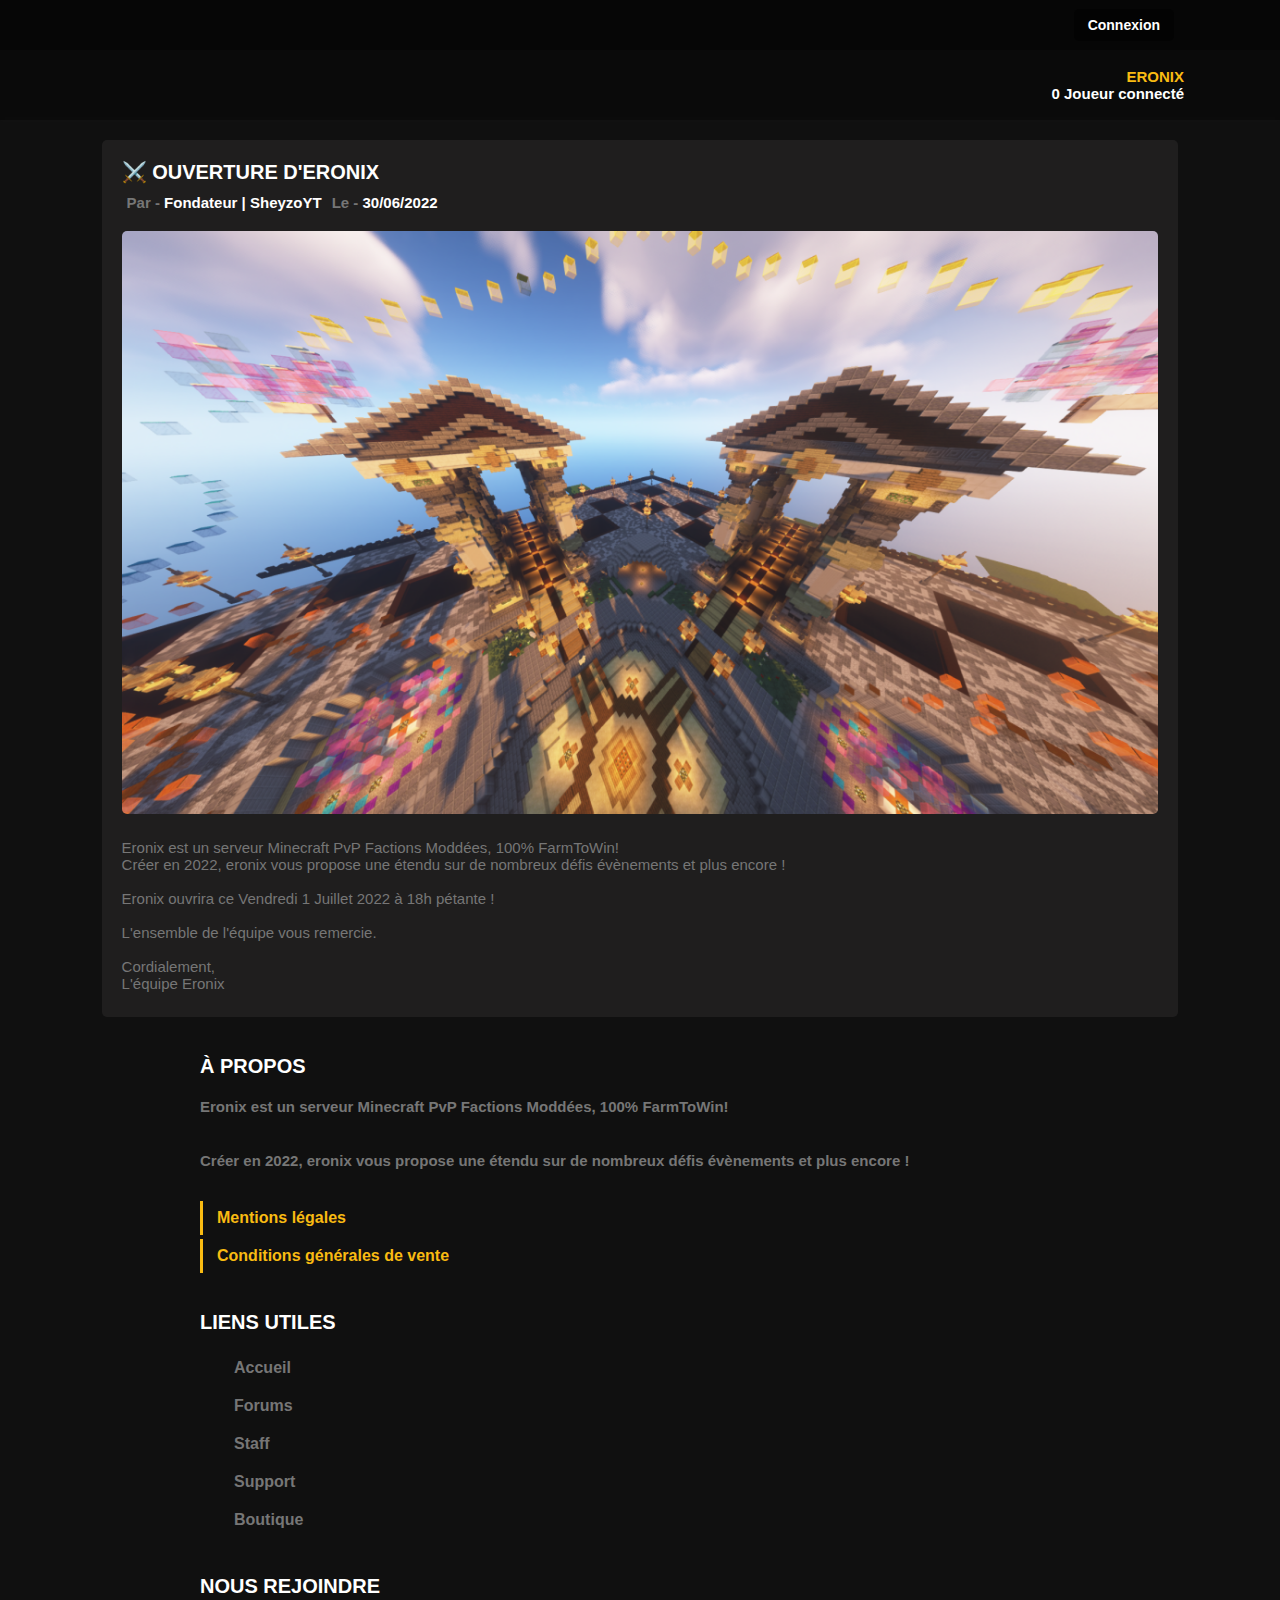
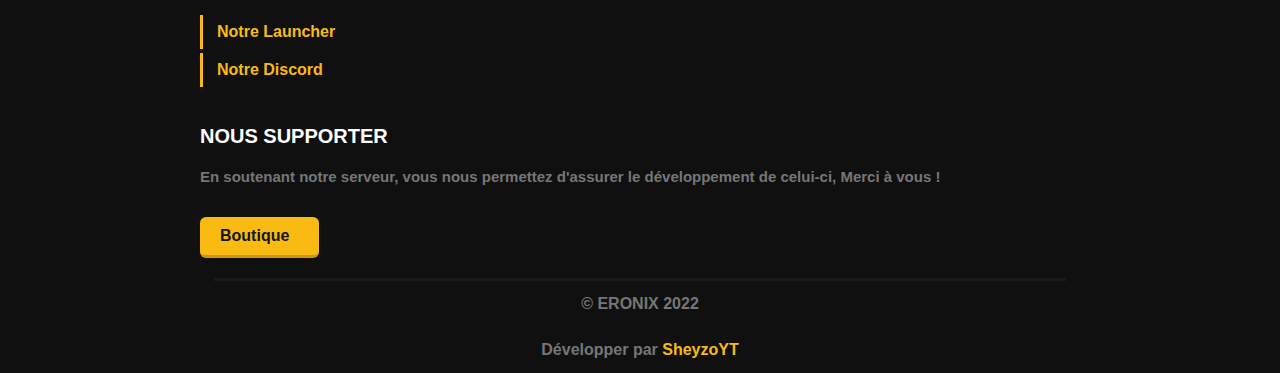
==== accueil.html @ 1723008d "Update accueil.html" ====
<!DOCTYPE html>
<html lang="fr">

<head>
    <meta data-n-head="ssr" charset="utf-8">
    <title>Eronix | Accueil</title>
    <meta data-n-head="ssr" name="viewport" content="width=device-width, user-scalable=no">
    <meta data-n-head="ssr" data-hid="description" name="description" content="">
    <link href="./src/css/style.css" rel="stylesheet" />
    <link href="./src/css/police.css" rel="stylesheet" />
    <link href="./src/css/news.css" rel="stylesheet" />
    <link href="./src/css/header.css" rel="stylesheet" />
    <link rel="icon" type="image/png" href="./src/img/standard.gif">
    <link rel="stylesheet" href="https://site-assets.fontawesome.com/releases/v6.1.0/css/all.css">
</head>

<body id="body">
    <div class="sidebar" id="sidebar">
        <div class="sidebar-header">
            <div class="container">
                <div class="sidebarMenu">
                    Menu
                </div>
                <button class="headerMenuClose" id="headerMenuClose"><i class="fa-solid fa-close"></i></button>
            </div>
        </div>
        <div class="sidebar-content">
            <a class="aBoxSidebar" href="./accueil"><i class="fa-solid fa-arrow-up-right-from-square"></i> Accueil</a>
            <a class="aBoxSidebar" href="./forums"><i class="fa-solid fa-arrow-up-right-from-square"></i> Forums</a>
            <a class="aBoxSidebar" href="./staff"><i class="fa-solid fa-arrow-up-right-from-square"></i> Staff</a>
            <a class="aBoxSidebar" href="https://discord.gg/38UJhPx7ah"><i class="fa-solid fa-arrow-up-right-from-square"></i> Support</a>
            <a class="aBoxSidebar" href="./boutique"><i class="fa-solid fa-arrow-up-right-from-square"></i> Boutique</a>
        </div>
    </div>

    <div class="section topla">
        <div class="headerBack"></div>
    </div>
    <header>
        <div class="container">
            <div class="content contentTop">
                <div class="contentTopBox">
                    <a class="headerTopLogin" href="./connexion">Connexion <i class="fa-solid fa-right-to-bracket"></i></a>
                </div>
            </div>
            <div class="content contentBottom">
                <div class="contentBottomBox">
                    <div class="contentBottomBoxLeft">
                        <button class="headerMenu" id="headerMenu"><i class="fa-solid fa-bars"></i></button>
                        <div class="containerLink">
                            <a class="headerBoxLink active" href="./accueil">Accueil</a>
                            <a class="headerBoxLink" href="./forums">Forums</a>
                            <a class="headerBoxLink" href="./staff">Staff</a>
                            <a class="headerBoxLink" href="https://discord.gg/38UJhPx7ah">Support</a>
                            <a class="headerBoxLink" href="./boutique">Boutique</a>
                        </div>
                    </div>
                    <div class="contentBottomBoxRight">
                        <div class="headerServerName">
                            eronix
                        </div>
                        <div class="headerServerCount">
                            <span>0</span> Joueur connecté
                        </div>
                    </div>
                </div>
            </div>
        </div>
    </header>
    <div class="section news">
        <div class="container">
            <div class="newsBox">
                <div class="containerBox">
                    <div class="content-lower lowerTop">
                        <div class="lowerTitre">⚔️ Ouverture d'Eronix</div>
                        <div class="lowerDetails">
                            <div class="lowerPost">Par - <span id="adsx">Fondateur | SheyzoYT</span></div>
                            <div class="lowerDate">Le - <span>30/06/2022</span></div>
                        </div>
                    </div>

                    <div class="content-lower lowerCenter">
                        <img src="./src/img/build.png">
                    </div>
                    <div class="content-lower lowerBottom">
                        <p>
                            Eronix est un serveur Minecraft PvP Factions Moddées, 100% FarmToWin!<br>
                        Créer en 2022, eronix vous propose une étendu sur de nombreux défis évènements et plus encore
                        !<br><br>

                        Eronix ouvrira ce Vendredi 1 Juillet 2022 à 18h pétante !<br><br>
                        L'ensemble de l'équipe vous remercie.<br><br>
                        Cordialement,<br>L'équipe Eronix
                        </p>
                    </div>
                </div>
            </div>
        </div>
    </div>

    <div class="section footer">
        <div class="container">
            <div class="content footerTop">
                <div class="footerBox">
                    <div class="footer-titleBox">à propos</div>
                    <p>
                        Eronix est un serveur Minecraft PvP Factions Moddées, 100% FarmToWin!<br><br>
                        Créer en 2022, eronix vous propose une étendu sur de nombreux défis évènements et plus encore
                        !
                    </p>
                    <a class="aBoxCGV" href="./mentions-legales"><i class="fa-solid fa-arrow-up-right-from-square"></i> Mentions légales</a>
                    <a class="aBoxCGV" href="./conditions-générales-de-vente"><i class="fa-solid fa-arrow-up-right-from-square"></i> Conditions générales de vente</a>
                </div>
                <div class="footerBox">
                    <div class="footer-titleBox">liens utiles</div>
                    <a class="aBoxLink" href="./accueil"><i class="fa-solid fa-arrow-up-right-from-square"></i> Accueil</a>
                    <a class="aBoxLink" href="./forums"><i class="fa-solid fa-arrow-up-right-from-square"></i> Forums</a>
                    <a class="aBoxLink" href="./staff"><i class="fa-solid fa-arrow-up-right-from-square"></i> Staff</a>
                    <a class="aBoxLink" href="https://discord.gg/38UJhPx7ah"><i class="fa-solid fa-arrow-up-right-from-square"></i> Support</a>
                    <a class="aBoxLink" href="./boutique"><i class="fa-solid fa-arrow-up-right-from-square"></i> Boutique</a>
                </div>
                <div class="footerBox">
                    <div class="footer-titleBox">Nous rejoindre</div>
                    <a href="./launcher" class="aBoxCGV"><i class="fa-solid fa-arrow-up-right-from-square"></i> Notre Launcher</a>
                    <a class="aBoxCGV" href="https://discord.gg/38UJhPx7ah"><i class="fa-solid fa-arrow-up-right-from-square"></i> Notre Discord</a>
                </div>
                <div class="footerBox">
                    <div class="footer-titleBox">Nous supporter</div>
                    <p>En soutenant notre serveur, vous nous permettez d'assurer le développement de celui-ci, Merci à
                        vous !</p>
                    <a class="aBoxBoutique" href="./boutique">Boutique <i class="fa-solid fa-arrow-right"></i></a>
                </div>
            </div>
            <span class="footerSpanSepar"></span>
            <div class="content footerBottom">
                <div class="footerB-left">
                    <span>© eronix 2022</span>
                </div>
                <div class="footerB-right">
                    <span>Développer par <a>SheyzoYT</a></span>
                </div>
            </div>
        </div>
    </div>

    <script>
        var headerMenu = document.getElementById("headerMenu");
        var headerMenuClose = document.getElementById("headerMenuClose");
        var sidebar = document.getElementById("sidebar");
        var sidebarContent = document.getElementById("sidebarContent");
        var body = document.getElementById("body");

        headerMenu.onclick = function () {
            sidebar.style.display = "flex";
            headerMenu.style.display = "none";
        }

        headerMenuClose.onclick = function () {
            headerMenu.style.display = "block";
            sidebar.style.display = "none";
        }
    </script>
</body>

</html>
---- src/css/style.css ----
* {
    -webkit-user-select: none;
    -webkit-touch-callout: none;
    -moz-user-select: none;
    -ms-user-select: none;
    user-select: none;
    text-decoration: none;
}

/* {pointer-events: none;}*/
/*#4752c4;*/

body {
    margin: 0;
    padding: 0;
    font-family: 'Segoe UI', Tahoma, Geneva, Verdana, sans-serif;
    background: #101010;
    color: #fff;
    border: none;
}

.section {
    height: auto;
    width: 100%;
    display: flex;
    z-index: 4;
}

/*-----[Footer]-----*/
.footer {
    background: #101010;
}

.footer .container {
    display: flex;
    flex-direction: column;
    width: 70%;
    margin-left: auto;
    margin-right: auto;
}
.footer .container .content {
    display: flex;
    flex-direction: row;
}

.footer .container .footerTop {
    justify-content: space-between;
}

.footer .container .footerTop .footerBox {
    padding: 8px;
    background: transparent;
    width: 100%;
    margin-left: 10px;
    margin-right: 10px;
    margin-top: 10px;
    margin-bottom: 10px;
    display: flex;
    flex-direction: column;
}

.footer-titleBox {
    text-transform: uppercase;
    color: #fff;
    font-weight: 800;
    font-size: 20px;
    margin-bottom: 15px;
    font-family: Sen, sans-serif;
}

.footer .container .footerTop .footerBox p {
    color: #767676;
    font-size: 15px;
    line-height: 27px;
    font-weight: 700;
    margin: 0 0 25px;
}

.aBoxCGV {
    padding: 8px 14px;
    color: #f9bb12;
    border-left: 3px solid #f9bb12;
    line-height: normal;
    font-weight: 600;
    background: #101010;
    margin-top: 2px;
    margin-bottom: 2px;
    transition: .5s ease-out;
}

.aBoxCGV:hover {
    color: #cc9a12;;
}

.aBoxLink {
    padding: 8px 14px;
    color: #767676;
    line-height: normal;
    font-weight: 600;
    background: transparent;
    margin-top: 2px;
    margin-bottom: 2px;
    transition: .5s ease-out;
}

.aBoxLink:hover {
    color: #fff;
}

.aBoxLink i {
    margin-left: 10px;
    margin-right: 10px;
}

.aBoxBoutique {
    padding: 10px 20px;
    color: #141414;
    line-height: normal;
    font-weight: 600;
    background: #f9bb12;
    margin-top: 2px;
    margin-bottom: 2px;
    border-radius: 6px;
    width: fit-content;
    border-bottom: 3px solid #cc9a12;
    transition: .5s ease-out;
}

.aBoxBoutique:hover {
    background: #cc9a12;
    border-bottom: 3px solid #f9bb12;
}

.aBoxBoutique i {
    margin-left: 10px;
}

.footerSpanSepar {
    width: 95%;
    margin-left: auto;
    margin-right: auto;
    background: #1a1a1a;
    height: 3px;
}

.footerBottom {
    width: 100%;
    display: flex;
}

.footerB-left {
    padding: 14px 20px;
    margin-top: 10px;
    margin-bottom: 10px;
}

.footerB-left span {
    color: #767676;
    line-height: normal;
    text-transform: uppercase;
    font-weight: 600;
    margin-top: 2px;
    margin-bottom: 2px;
}
.footerB-right {
    padding: 14px 20px;
    margin-top: 10px;
    margin-bottom: 10px;
    margin-left: auto;
}

.footerB-right span {
    color: #767676;
    line-height: normal;
    font-weight: 600;
    margin-top: 2px;
    margin-bottom: 2px;
}

.footerB-right span a {
    color: #f9bb12;
}

/*-----[Footer]-----*/

@media screen and (max-width: 1280px) {
    .footer .container .content {
        display: flex;
        flex-direction: column;
    }
    .footer .container .footerTop .footerBox, .footerB-left, .footerB-right {
        margin-left: auto;
        margin-right: auto;
    }

    .footerB-left, .footerB-right {
        margin-top: 0;
        margin-bottom: 0;
    }

    .footerBottom {
        width: 100%;
        display: flex;
        flex-direction: column;
    }

}

.alertBox {
    padding: 20px 14px;
    background: #141414;
    border-radius: 5px;
    margin: 20px;
    border-left: 3px solid red;
    border-right: 1px solid #1a1a1a;
    border-top: 1px solid #1a1a1a;
    border-bottom: 1px solid #1a1a1a;
    font-family: Sen, sans-serif;
    font-weight: 500;
}

.alertBox i {
    font-size: 20px;
    color: red;
    margin-left: 10px;
    margin-right: 10px;
}
.alertBox span {
    color: red;
}


.download {
    background: #101010;
}

.download .container {
    display: flex;
    flex-direction: row;
    justify-content: center;
    flex-wrap: wrap;
    width: 100%;
}

.download .container .downBox {
    background: #4444;
    padding: 8px 16px;
    height: 50px;
    width: 250px;
    margin-top: 10px;
    margin-bottom: 10px;
    margin-left: 10px;
    margin-right: 10px;
    border-radius: 5px;
    display: flex;
}

.download .container .downBox a {
    margin-left: auto;
    margin-right: auto;
}
---- src/css/police.css ----
@import url('https://fonts.googleapis.com/css2?family=Montserrat:wght@600&display=swap');
/*font-family     : 'Montserrat', sans-serif;*/
@import url('https://fonts.googleapis.com/css2?family=Dosis:wght@300&family=Mulish&display=swap');
/*font-family     : 'Dosis', sans-serif;*/
@import url('https://fonts.googleapis.com/css2?family=Cuprum&display=swap');
/*font-family     : 'Cuprum', sans-serif;*/
@import url('https://fonts.googleapis.com/css2?family=Cuprum&family=El+Messiri&display=swap');
/*font-family     : 'Cuprum', sans-serif;
font-family       : 'El Messiri', sans-serif;*/
@import url('https://fonts.googleapis.com/css2?family=PT+Sans+Narrow:wght@700&family=Zen+Kurenaido&display=swap');
/*font-family     : 'PT Sans Narrow', sans-serif;
font-family       : 'Zen Kurenaido', sans-serif;*/
@import url('https://fonts.googleapis.com/css2?family=Shippori+Antique&display=swap');
/*font-family     : 'Shippori Antique', sans-serif;*/
@import url('https://fonts.googleapis.com/css2?family=Poppins:wght@700&display=swap');
/*font-family     : 'Poppins', sans-serif;*/
@import url('https://fonts.googleapis.com/css2?family=Acme&family=Barlow:ital,wght@0,100;1,100&family=Montserrat+Alternates:wght@100&family=Montserrat:wght@200&family=Poppins:wght@700&display=swap');
/*font-family     : 'Acme', sans-serif;
font-family       : 'Barlow', sans-serif;
font-family       : 'Montserrat', sans-serif;
font-family       : 'Montserrat Alternates', sans-serif;
font-family       : 'Poppins', sans-serif;*/
@import url('https://fonts.googleapis.com/css2?family=Exo+2:wght@300&display=swap');
/*font-family: 'Exo 2', sans-serif;*/
@import url('https://fonts.googleapis.com/css2?family=Fredoka:wght@300&display=swap');
/*font-family: 'Fredoka', sans-serif;*/
---- src/css/news.css ----
.news {
    background: #101010;
}

.news .container {
    display: flex;
    flex-direction: column;
    width: 70%;
    margin-left: auto;
    margin-right: auto;
}

.newsBox {
    width: 100%;
    background: #1f1e1e;
    margin-left: auto;
    margin-right: auto;
    margin-top: 20px;
    margin-bottom: 20px;
    border-radius: 5px;
    display: flex;
    flex-direction: column;
    padding: 20px;
}

.newsBox .containerBox {
    width: 100%;
}

.lowerTop {
    display: flex;
    flex-direction: column;
}

.lowerTop .lowerDetails {
    display: flex;
    flex-direction: row;
    margin-top: 0;
    margin-bottom: 0;
}

.lowerTop .lowerTitre {
    text-transform: uppercase;
    color: #fff;
    font-weight: 800;
    font-size: 20px;
    font-family: Sen, sans-serif;
    margin-top: 0;
    margin-bottom: 10px;
}

.lowerPost {
    margin-left: 5px;
    margin-right: 5px;
    color: #767676;
    font-size: 15px;
    font-weight: 700;
}

.lowerDate {
    margin-left: 5px;
    margin-right: 5px;
    color: #767676;
    font-size: 15px;
    font-weight: 700;
}

.lowerPost span, .lowerDate span {
    color: #fff;
}

.lowerCenter {
    width: 100%;
    display: flex;
    justify-content: center;
}

.lowerCenter img {
    width: 100%;
    margin-top: 20px;
    margin-bottom: 20px;
    border-radius: 5px;
    pointer-events: none;
    height: 500px;
}

.lowerCenter iframe {
    width: 100%;
    height: 500px;
    margin-top: 20px;
    margin-bottom: 20px;
    border-radius: 5px;
}

.lowerBottom p {
    color: #767676;
    font-size: 15px;
    font-weight: 500;
    margin-top: 5px;
    margin-bottom: 5px;
}

@media screen and (max-width: 1280px) {
    .news .container {
        width: 90%;
    }
    
    .newsBox {
        width: 90%;
    }

    .lowerCenter img {
        width: 100%;
        margin-top: 20px;
        margin-bottom: 20px;
        border-radius: 5px;
        pointer-events: none;
        height: auto;
    }
    
    .lowerCenter iframe {
        width: 100%;
        height: 300px;
        margin-top: 20px;
        margin-bottom: 20px;
        border-radius: 5px;
    }
}
---- src/css/header.css ----
.sidebar {
    position: fixed;
    top:0;
    left: 0;
    z-index: 10;
    width: 300px;
    height: 100vh;
    background: #101010;
    display: none;
    flex-direction: column;
    color: #fff;
}

header a {
    color: #fff;
}

.sidebar-header {
    display: flex;
    width: 100%;
    height: 50px;
    background: url("../img/backgroundSky.png") no-repeat top/cover;
}

.sidebar-header .container {
    display: flex;
    width: 100%;
    height: 50px;
    background: #00000099;
}

.sidebarMenu {
    text-transform: uppercase;
    color: #fff;
    font-weight: 800;
    font-size: 20px;
    font-family: Sen, sans-serif;
    margin-top: auto;
    margin-bottom: auto;
    margin-left: 20px;
}

.headerMenuClose {
    margin-top: auto;
    margin-bottom: auto;
    margin-left: auto;
    margin-right: 20px;
    font-size: 25px;
    color: #fff;
    background: transparent;
    border-radius: 5px;
    border: none;
}

.sidebar-content {
    display: flex;
    flex-direction: column;
}

.aBoxSidebar {
    padding: 8px 14px;
    color: #fff;
    border-left: 3px solid #101010;
    line-height: normal;
    font-weight: 600;
    background: #101010;
    margin-top: 2px;
    margin-bottom: 2px;
    transition: .5s ease-out;
}

.aBoxSidebar:hover {
    color: #f9bb12;
    border-left: 3px solid #f9bb12;
}


.topla {
    height: 120px;
}

.headerBack {
    background: url("../img/backgroundSky.png") no-repeat top/cover;
    background-position: -0px;
    -webkit-box-shadow: 0 -3px hsl(0deg 0% 100% / 3%) inset;
    -moz-box-shadow: 0 -3px hsla(0, 0%, 100%, 0.025) inset;
    box-shadow: inset 0 -3px hsl(0deg 0% 100% / 3%);
    height: 120px;
    width: 100%;
    position: absolute;
    top: 0;
    left: 0;
    z-index: 1;
    filter: blur(3px);
}
header {
    display: flex;
    flex-direction: column;
    width: 100%;
    height: 120px;
    position: absolute;
    top: 0;
    left: 0;
    z-index: 1;
    z-index: 5;
}

header .container {
    display: flex;
    flex-direction: column;
    width: 100%;
    height: 120px;
}
header .container .contentTop {
    display: flex;
    flex-direction: row;
    width: 100%;
    background: #00000099;
    height: 50px;
}
header .container .contentTop .contentTopBox {
    width: 75%;
    height: 50px;
    display: flex;
    margin-left: auto;
    margin-right: auto;
}

.headerTopLogin {
    background: #00000080;
    padding: 8px 14px;
    margin-top: auto;
    margin-bottom: auto;
    color: #fff;
    font-size: 14px;
    font-weight: 700;
    text-decoration: none;
    border-radius: 5px;
    transition: .5s ease-out;
    font-family: 'Trebuchet MS', 'Lucida Sans Unicode', 'Lucida Grande', 'Lucida Sans', Arial, sans-serif;
    margin-left: auto;
    margin-right: 10px;
}

header .container .contentBottom {
    display: flex;
    flex-direction: row;
    width: 100%;
    background: #00000060;
    height: 70px;
}

header .container .contentBottom .contentBottomBox {
    width: 70%;
    height: 70px;
    display: flex;
    flex-direction: row;
    justify-content: space-between;
    margin-left: auto;
    margin-right: auto;
}

header .container .contentBottom .contentBottomBox .contentBottomBoxLeft {
    width: 70%;
    height: 70px;
    display: flex;
}

header .container .contentBottom .contentBottomBox .contentBottomBoxLeft .headerMenu {
    border: none;
    padding: 8px 14px;
    background: transparent;
    margin-top: auto;
    margin-bottom: auto;
    color: #fff;
    font-size: 15px;
    font-weight: 700;
    text-decoration: none;
    border-radius: 5px;
    transition: .5s ease-out;
}

.contentBottomBox .contentBottomBoxRight {
    width: 70%;
    margin-top: auto;
    margin-bottom: auto;
    display: flex;
    flex-direction: column;
}

.headerServerName {
    text-transform: uppercase;
    color: #f9bb12;
    font-weight: 800;
    font-size: 15px;
    font-family: Sen, sans-serif;
    margin-left: auto;
}

.headerServerCount {
    color: #fff;
    font-weight: 600;
    font-size: 15px;
    font-family: Sen, sans-serif;
    margin-left: auto;
}

.containerLink {
    height: 70px;
    display: flex;
    width: auto;
}

.headerBoxLink {
    padding: 10px 20px;
    margin-top: auto;
    margin-bottom: auto;
    margin-left: 10px;
    margin-right: 10px;
    font-weight: 700;
    transition: .5s ease-out;
    border-radius: 5px;
}

.headerBoxLink.active::before {
    content: '';
    display: block;
    background: #f9bb12;
    height: 3px;
    width: 24px;
    border-radius: 4px;
    position: relative;
    top:26px;
    margin: 0 auto;
    box-shadow: 0 3px 3px rgb(0 0 0 / 15%);
}

.headerBoxLink:hover {
    color: #f9bb12;
    background: #00000066;
}

.headerBoxLink.active {
    color: #f9bb12;
    background: #00000066;
}

.headerMenu {
    display: none;
}

@media screen and (min-width: 1280px) {
    .headerMenu {
        display: none;
    }
    header .container .contentBottom .contentBottomBox {
        width: 75%;
    }

    .headerMenu {
        margin-left: 6%;
    }
}

@media screen and (max-width: 1280px) {
    .headerMenu {
        display: block;
    }
    header .container .contentTop .contentTopBox {
        width: 85%;
    }
    header .container .contentBottom .contentBottomBox {
        width: 85%;
    }
    .containerLink {
        display: none;
    }
}
@media screen and (max-width: 700px) {
    header .container .contentBottom .contentBottomBox {
        width: 90%;
    }
}

@media screen and (max-width: 370px) {
    .contentBottomBox .contentBottomBoxRight {
        display: none;
    }
}
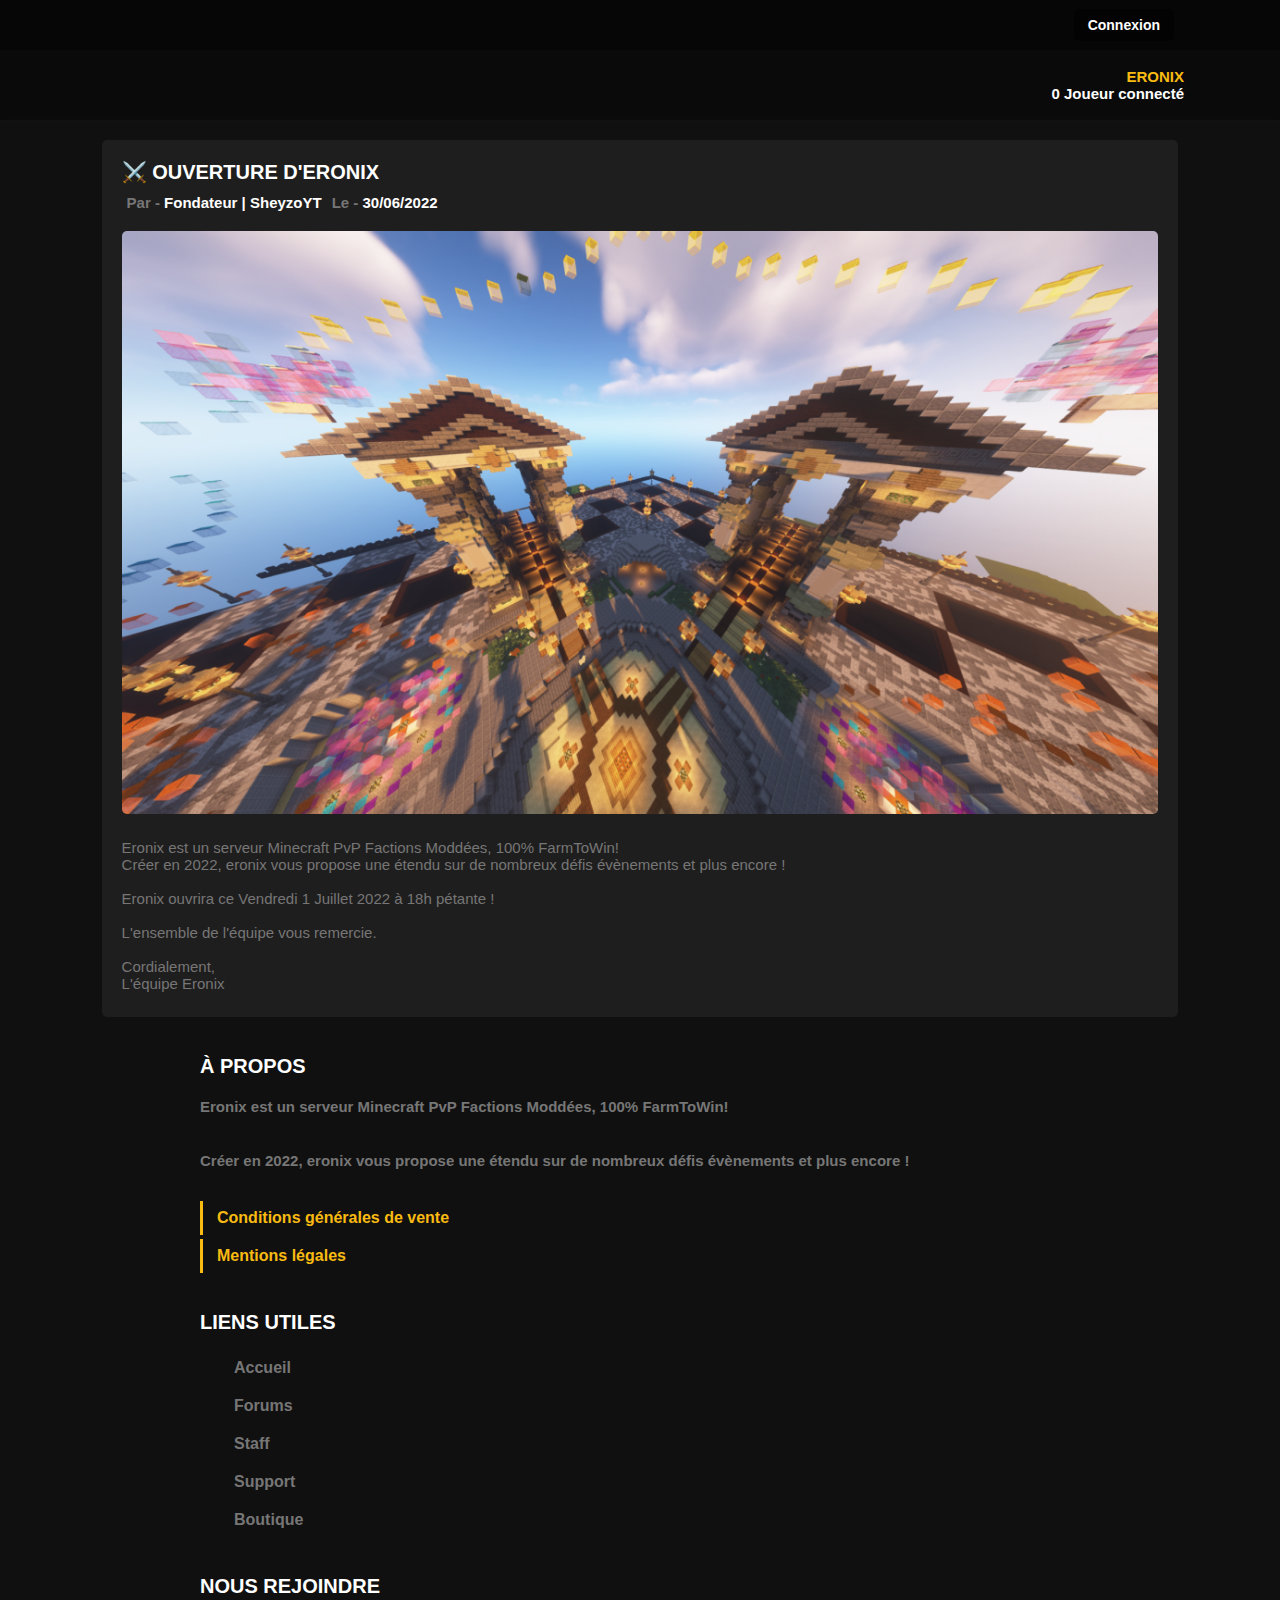
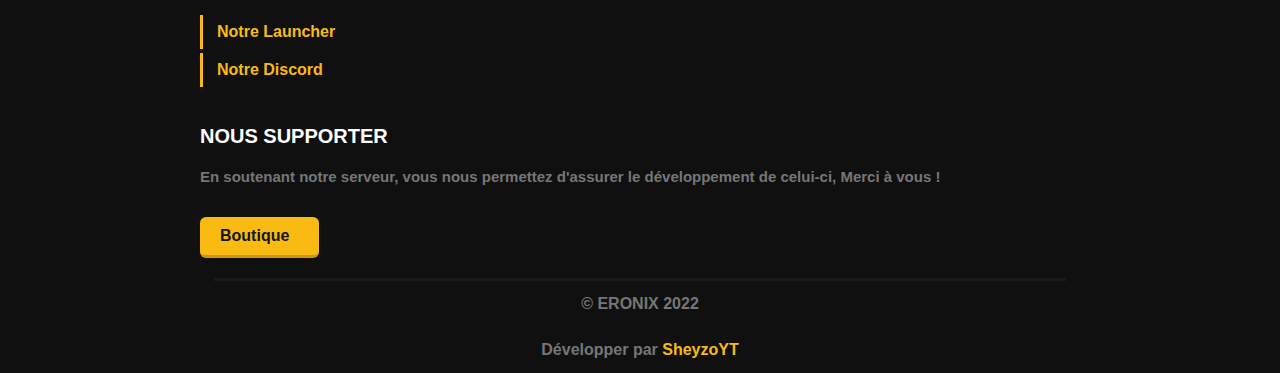
==== commit 5224711c: "Update accueil.html" ====
--- a/accueil.html
+++ b/accueil.html
@@ -108,8 +108,8 @@
                         Créer en 2022, eronix vous propose une étendu sur de nombreux défis évènements et plus encore
                         !
                     </p>
+                    <a class="aBoxCGV" href="./conditions-générales-de-vente"><i class="fa-solid fa-arrow-up-right-from-square"></i> Conditions générales de vente</a>
                     <a class="aBoxCGV" href="./mentions-legales"><i class="fa-solid fa-arrow-up-right-from-square"></i> Mentions légales</a>
-                    <a class="aBoxCGV" href="./conditions-générales-de-vente"><i class="fa-solid fa-arrow-up-right-from-square"></i> Conditions générales de vente</a>
                 </div>
                 <div class="footerBox">
                     <div class="footer-titleBox">liens utiles</div>
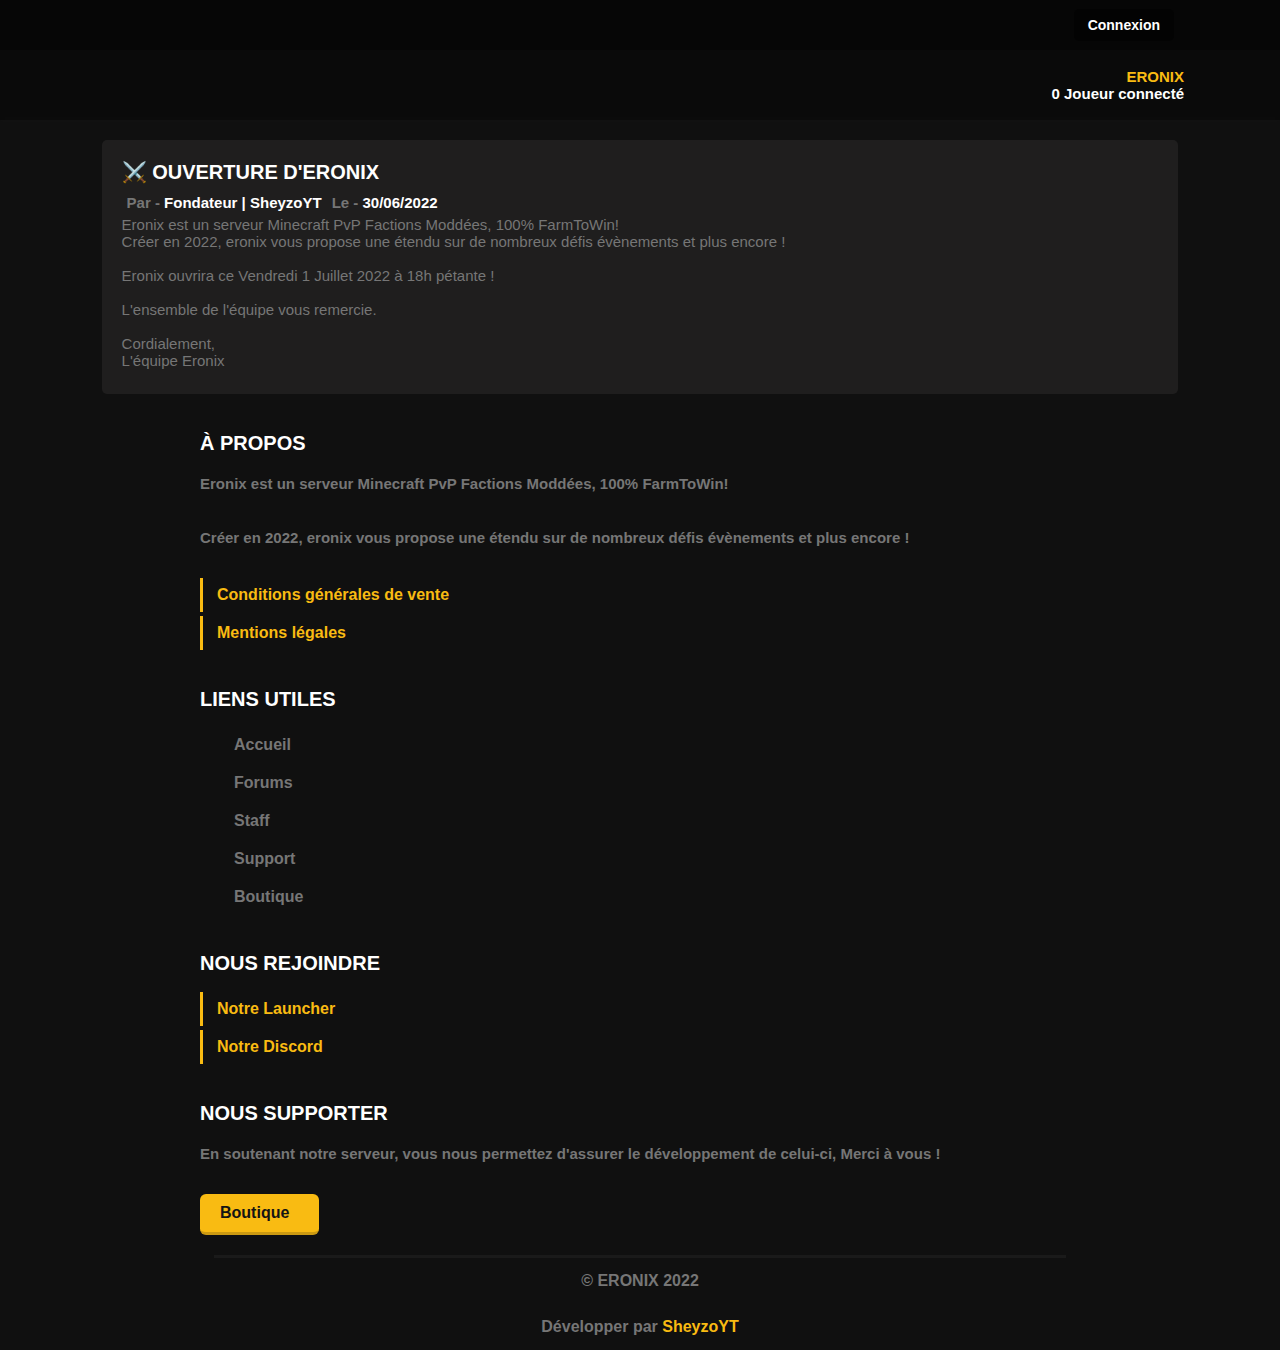
==== commit f06a2357: "Update accueil.html" ====
--- a/accueil.html
+++ b/accueil.html
@@ -5,7 +5,9 @@
     <meta data-n-head="ssr" charset="utf-8">
     <title>Eronix | Accueil</title>
     <meta data-n-head="ssr" name="viewport" content="width=device-width, user-scalable=no">
-    <meta data-n-head="ssr" data-hid="description" name="description" content="">
+    <meta data-n-head="ssr" data-hid="description" name="description" content="Eronix est un serveur Minecraft PvP Factions Moddées, 100% FarmToWin ! 
+
+    Créer en 2022, Eronix vous propose une étendu sur de nombreux défis évènements et plus encore" >
     <link href="./src/css/style.css" rel="stylesheet" />
     <link href="./src/css/police.css" rel="stylesheet" />
     <link href="./src/css/news.css" rel="stylesheet" />
@@ -80,7 +82,6 @@
                     </div>
 
                     <div class="content-lower lowerCenter">
-                        <img src="./src/img/build.png">
                     </div>
                     <div class="content-lower lowerBottom">
                         <p>
